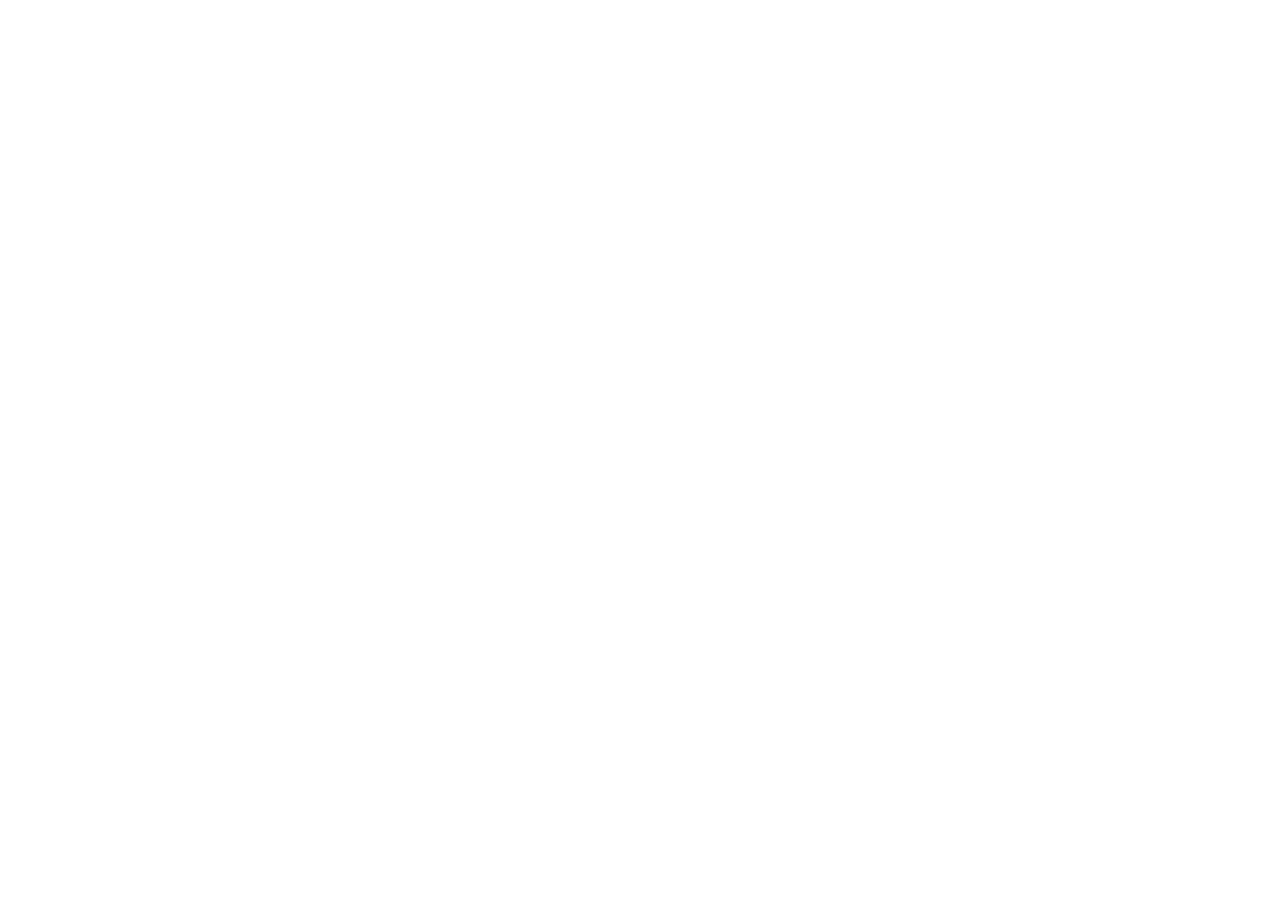
==== pages/blog.html @ 42441c5e "Estructura inicial de proyecto" ====
<!DOCTYPE html>
<html lang="es">
<head>
    <meta charset="UTF-8">
    <meta name="viewport" content="width=device-width, initial-scale=1.0">
    <title>Blog | Jerónimo Freijeiro</title>
    <link href="css/bootstrap.min.css" rel="stylesheet">
    <!-- Mi CSS -->
    <link rel="stylesheet" href="../style/style.css">
</head>

<body>
    <header>

    </header>
    <main>

    </main>
    <footer>

    </footer>

    <!-- Scripts -->
    <script src="js/bootstrap.bundle.min.js"></script>
</body>
</html>
---- style/style.css ----
@import url('https://fonts.googleapis.com/css2?family=Montserrat:ital,wght@1,300&display=swap');

*{
    margin: 0;
    padding: 0;
    box-sizing: border-box;
}

body{
    font-family: 'montserrat', sans-serif;
    overflow-x: hidden;
}
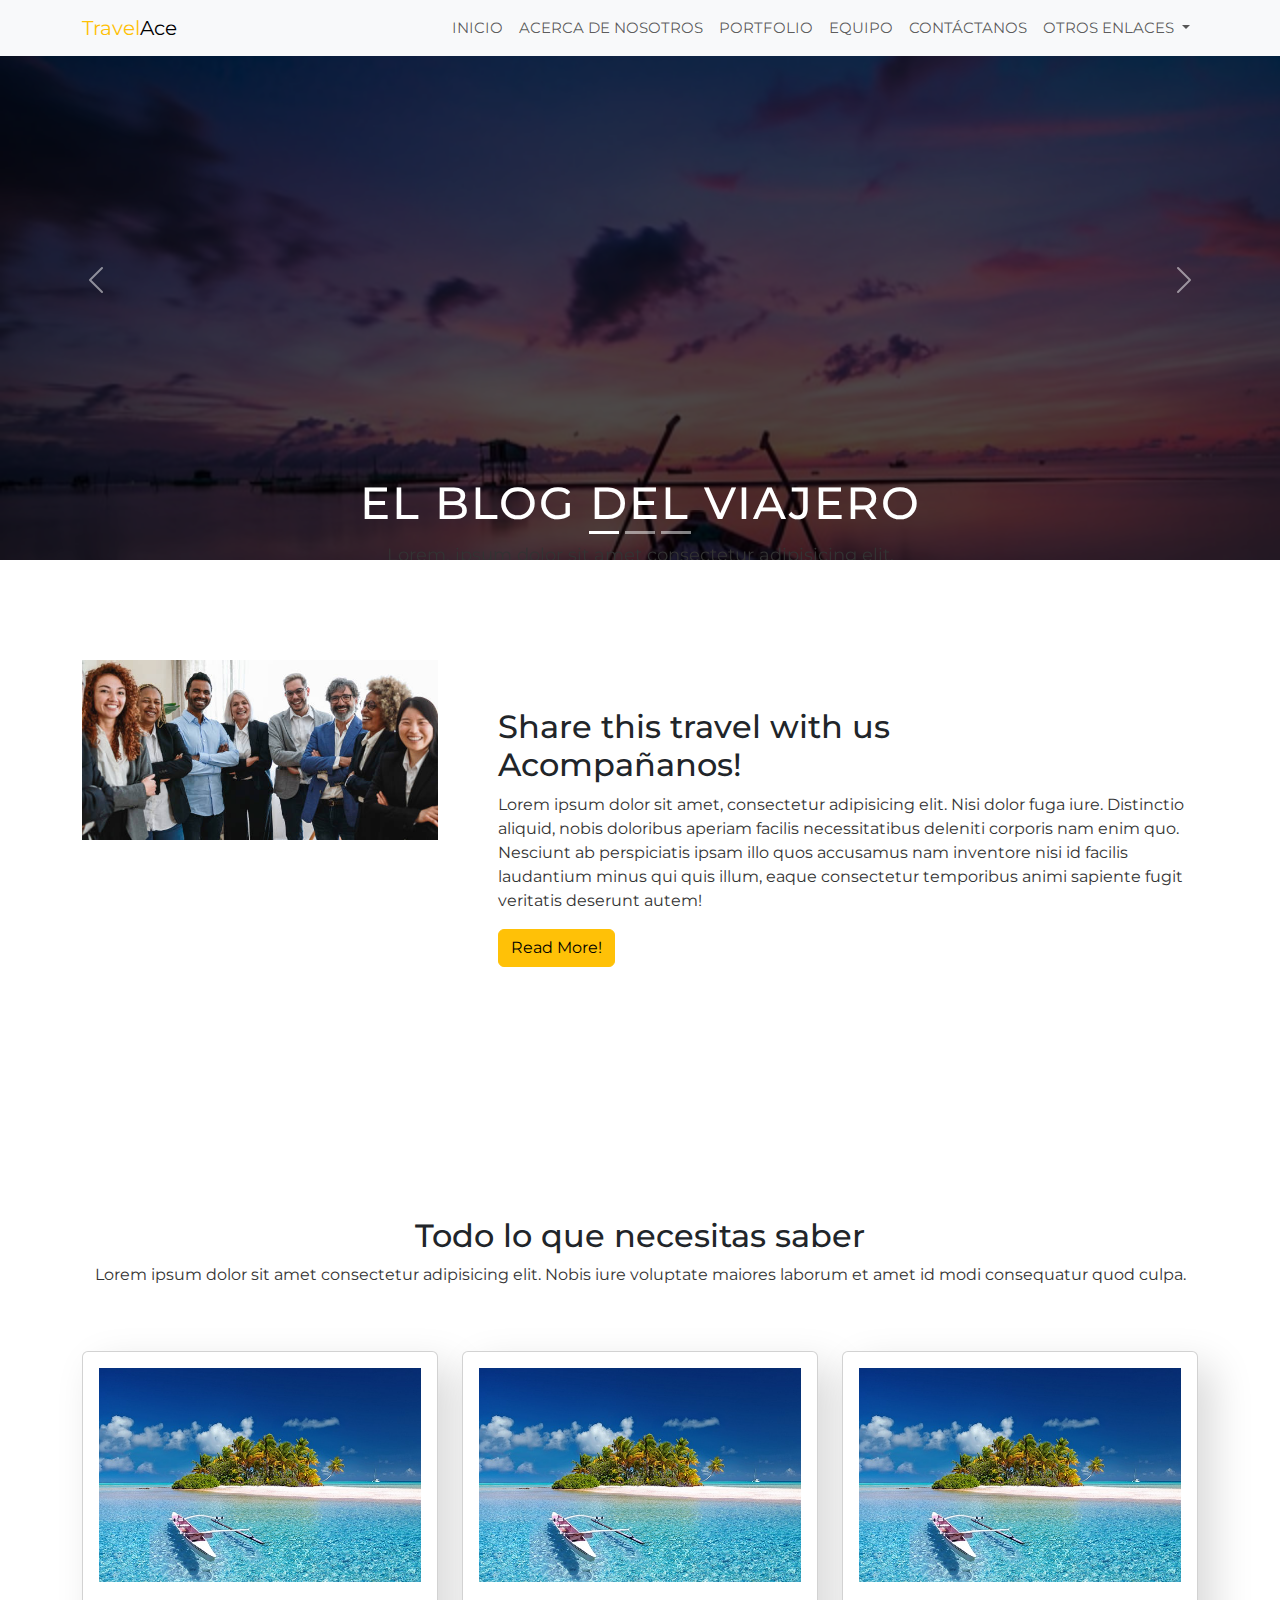
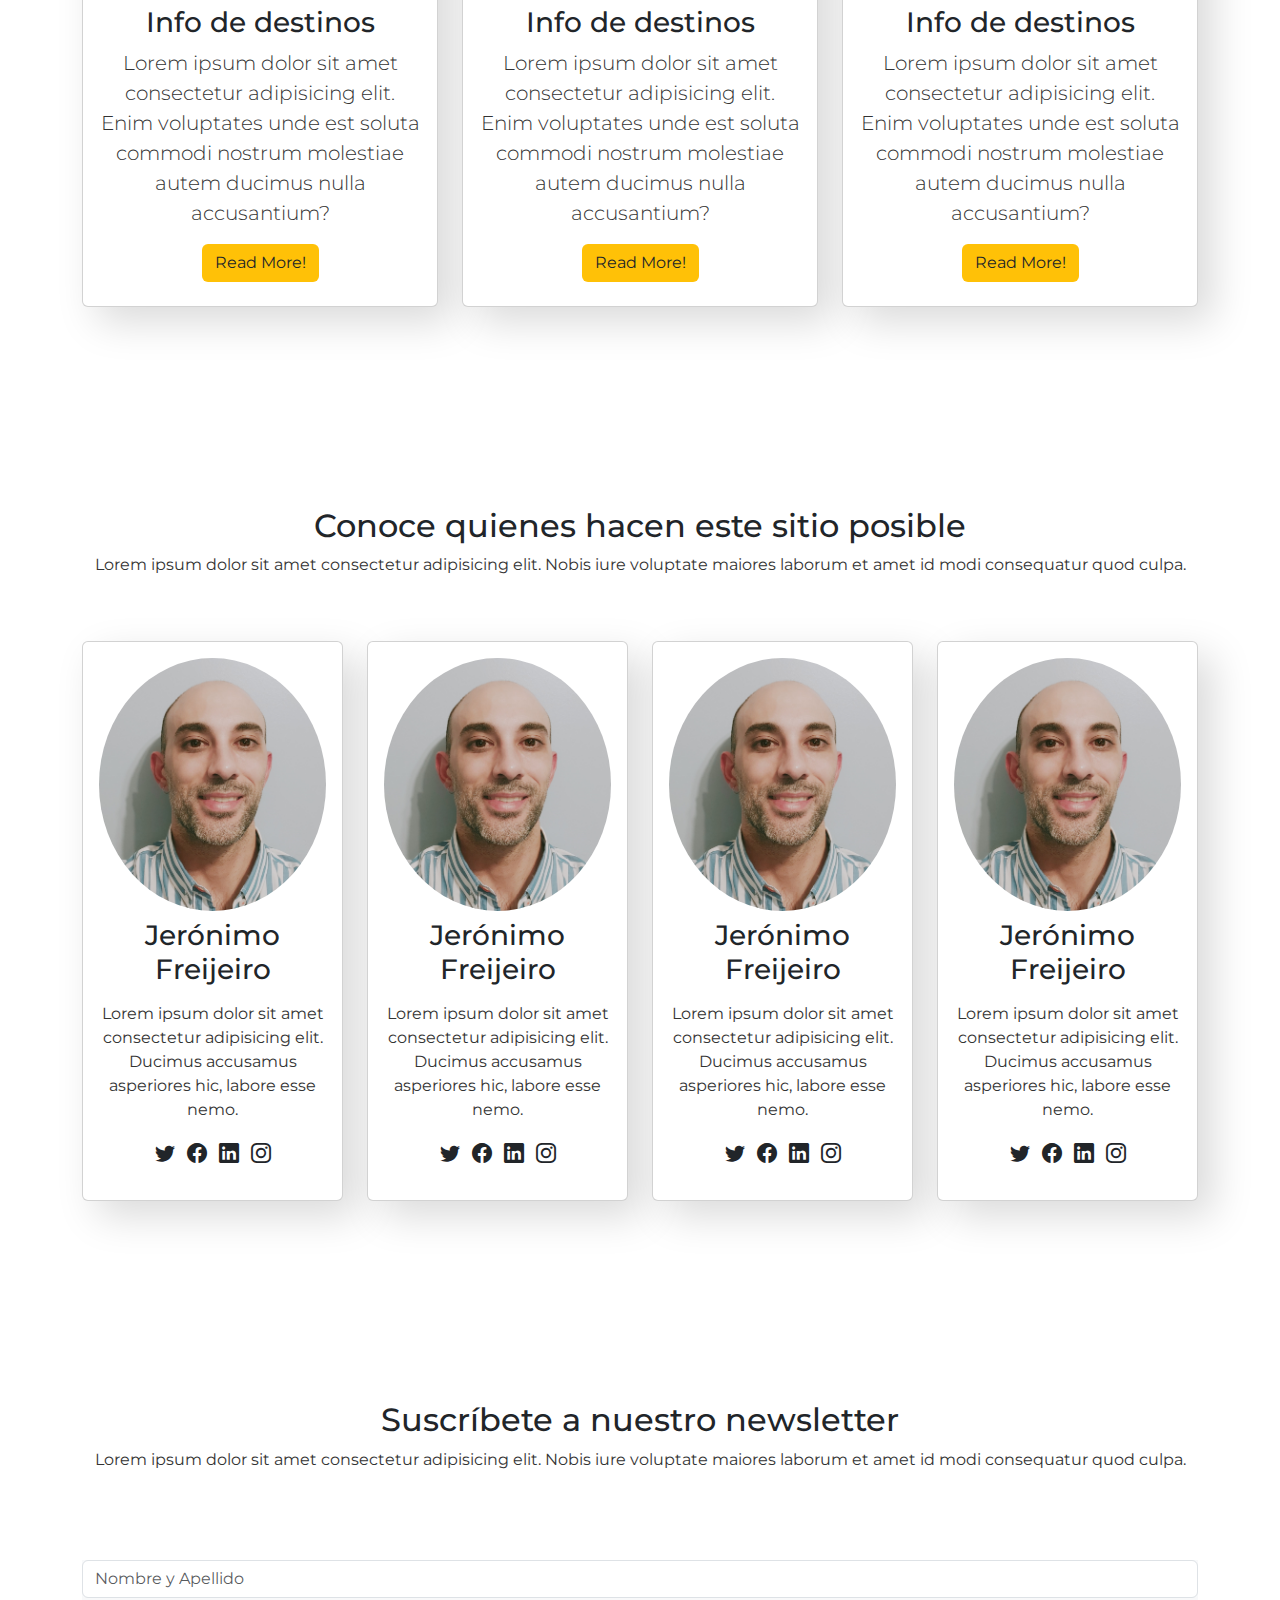
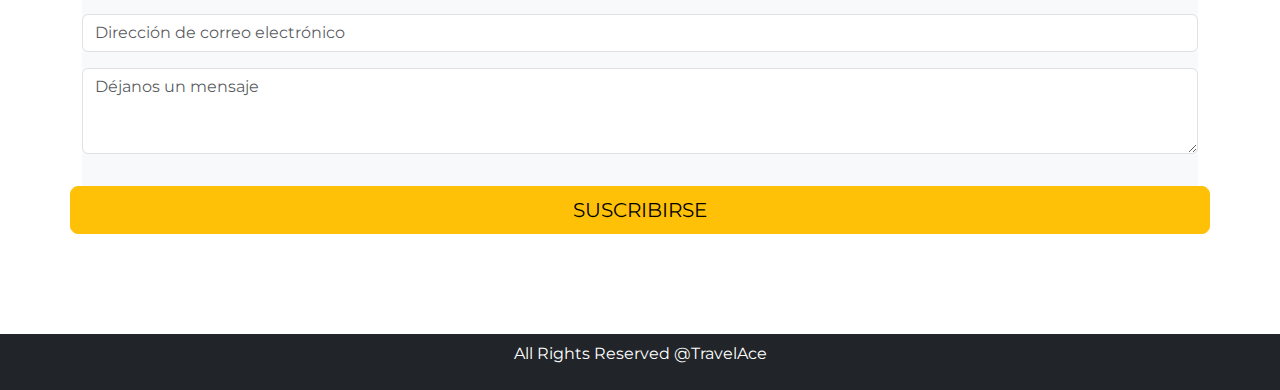
==== commit 6eab6f52: "Configuración inicial blog.html" ====
--- a/pages/blog.html
+++ b/pages/blog.html
@@ -1,26 +1,324 @@
 <!DOCTYPE html>
 <html lang="es">
+
 <head>
     <meta charset="UTF-8">
     <meta name="viewport" content="width=device-width, initial-scale=1.0">
     <title>Blog | Jerónimo Freijeiro</title>
-    <link href="css/bootstrap.min.css" rel="stylesheet">
+    <!-- CSS Bootstrap -->
+    <link href="/css/bootstrap.min.css" rel="stylesheet">
+    <link rel="stylesheet" href="https://cdn.jsdelivr.net/npm/bootstrap-icons@1.10.5/font/bootstrap-icons.css">
+    <!-- Google Fonts -->
+    <!-- <link rel="preconnect" href="https://fonts.googleapis.com">
+    <link rel="preconnect" href="https://fonts.gstatic.com" crossorigin>
+    <link href="https://fonts.googleapis.com/css2?family=Montserrat:ital,wght@1,300&display=swap" rel="stylesheet"> -->
     <!-- Mi CSS -->
     <link rel="stylesheet" href="../style/style.css">
 </head>
 
-<body>
+<body class="blog">
     <header>
-
+        <!-- ================================ -->
+        <!-- ====== Menú de navegación ====== -->
+        <!-- ================================ -->
+        <nav class="navbar navbar-expand-lg bg-body-tertiary fixed-top">
+            <div class="container">
+                <a class="navbar-brand" href="./blog.html"><span class="text-warning">Travel</span>Ace</a>
+                <button class="navbar-toggler" type="button" data-bs-toggle="collapse"
+                    data-bs-target="#navbarSupportedContent" aria-controls="navbarSupportedContent"
+                    aria-expanded="false" aria-label="Toggle navigation">
+                    <span class="navbar-toggler-icon"></span>
+                </button>
+                <div class="collapse navbar-collapse" id="navbarSupportedContent">
+                    <ul class="navbar-nav ms-auto mb-2 mb-lg-0">
+                        <li class="nav-item">
+                            <a class="nav-link" href="home">Inicio</a>
+                        </li>
+                        <li class="nav-item">
+                            <a class="nav-link" href="about">Acerca de nosotros</a>
+                        </li>
+                        <li class="nav-item">
+                            <a class="nav-link" href="portfolio">Portfolio</a>
+                        </li>
+                        <li class="nav-item">
+                            <a class="nav-link" href="team">Equipo</a>
+                        </li>
+                        <li class="nav-item">
+                            <a class="nav-link" href="contact">Contáctanos</a>
+                        </li>
+                        <li class="nav-item dropdown">
+                            <a class="nav-link dropdown-toggle" href="#" role="button" data-bs-toggle="dropdown"
+                                aria-expanded="false">
+                                Otros enlaces
+                            </a>
+                            <ul class="dropdown-menu">
+                                <li><a class="dropdown-item" href="../index.html">WEB</a></li>
+                                <li>
+                                    <hr class="dropdown-divider">
+                                </li>
+                                <li><a class="dropdown-item" href="./cv.html">CV</a></li>
+                            </ul>
+                        </li>
+                    </ul>
+                </div>
+            </div>
+        </nav>
     </header>
     <main>
-
+        <!-- ================================ -->
+        <!-- ====== Slider de imágenes ====== -->
+        <!-- ================================ -->
+        <div id="carouselExampleCaptions" class="carousel slide">
+            <div class="carousel-indicators">
+                <button type="button" data-bs-target="#carouselExampleCaptions" data-bs-slide-to="0" class="active"
+                    aria-current="true" aria-label="Slide 1"></button>
+                <button type="button" data-bs-target="#carouselExampleCaptions" data-bs-slide-to="1"
+                    aria-label="Slide 2"></button>
+                <button type="button" data-bs-target="#carouselExampleCaptions" data-bs-slide-to="2"
+                    aria-label="Slide 3"></button>
+            </div>
+            <div class="carousel-inner">
+                <div class="carousel-item active">
+                    <img src="../assets/img/viaje1.jpg" class="d-block w-100" alt="imagen de paisaje">
+                    <div class="carousel-caption">
+                        <h5>El blog del viajero</h5>
+                        <p>Lorem, ipsum dolor sit amet consectetur adipisicing elit. Reprehenderit totam nam quae beatae quam labore.</p>
+                        <p><a href="#" class="btn btn-warning mt-3">Read more!</a></p>
+                    </div>
+                </div>
+                <div class="carousel-item">
+                    <img src="../assets/img/viaje2.jpg" class="d-block w-100" alt="imagen de paisaje">
+                    <div class="carousel-caption">
+                        <h5>El blog del viajero</h5>
+                        <p>Lorem, ipsum dolor sit amet consectetur adipisicing elit. Reprehenderit totam nam quae beatae quam labore.</p>
+                        <p><a href="#" class="btn btn-warning mt-3">Read more!</a></p>
+                    </div>
+                </div>
+                <div class="carousel-item">
+                    <img src="../assets/img/viaje3.jpg" class="d-block w-100" alt="imagen de paisaje">
+                    <div class="carousel-caption">
+                        <h5>El blog del viajero</h5>
+                        <p>Lorem, ipsum dolor sit amet consectetur adipisicing elit. Reprehenderit totam nam quae beatae quam labore.</p>
+                        <p><a href="#" class="btn btn-warning mt-3">Read more!</a></p>
+                    </div>
+                </div>
+            </div>
+            <button class="carousel-control-prev" type="button" data-bs-target="#carouselExampleCaptions"
+                data-bs-slide="prev">
+                <span class="carousel-control-prev-icon" aria-hidden="true"></span>
+                <span class="visually-hidden">Previous</span>
+            </button>
+            <button class="carousel-control-next" type="button" data-bs-target="#carouselExampleCaptions"
+                data-bs-slide="next">
+                <span class="carousel-control-next-icon" aria-hidden="true"></span>
+                <span class="visually-hidden">Next</span>
+            </button>
+        </div>
+        <!-- ================================ -->
+        <!-- ====== Acerca de nosotros ====== -->
+        <!-- ================================ -->
+        <section id="about" class="about section-padding">
+            <div class="container">
+                <div class="row">
+                    <div class="col-lg-4 col-md-12 col-12">
+                        <div class="about-img">
+                            <img src="../assets/img/equipo.jpg" alt="" class="img-fluid">
+                        </div>
+                    </div>
+                    <div class="col-lg-8 col-md-12 col-12 ps-lg-5 mt-md-5">
+                        <div class="about-text">
+                            <h2>Share this travel with us <br> Acompañanos!</h2>
+                            <p>Lorem ipsum dolor sit amet, consectetur adipisicing elit. Nisi dolor fuga iure. Distinctio aliquid, nobis doloribus aperiam facilis necessitatibus deleniti corporis nam enim quo. Nesciunt ab perspiciatis ipsam illo quos accusamus nam inventore nisi id facilis laudantium minus qui quis illum, eaque consectetur temporibus animi sapiente fugit veritatis deserunt autem!</p>
+                            <a href="#" class="btn btn-warning">Read More!</a>
+                        </div>
+                    </div>
+                </div>
+            </div>
+        </section>
+        <!-- ================================ -->
+        <!-- =========== Portfolio ========== -->
+        <!-- ================================ -->
+        <section id="portfolio" class="portfolio section-padding">
+            <div class="container">
+                <div class="row">
+                    <div class="col-md-12">
+                        <div class="section header text-center pb-5">
+                            <h2>Todo lo que necesitas saber</h2>
+                            <p>Lorem ipsum dolor sit amet consectetur adipisicing elit. Nobis iure voluptate maiores laborum et amet id modi consequatur quod culpa.</p>
+                        </div>
+                    </div>
+                </div>
+                <div class="row">
+                    <div class="col-12 col-md-12 col-lg-4">
+                        <div class="card text-center bg-white pb-2">
+                            <div class="card-body text-dark">
+                                <div class="img-area mb-4">
+                                    <img src="../assets/img/viaje3.jpg" alt="" class="img-fluid">
+                                </div>
+                                <h3 class="card-title">Info de destinos</h3>
+                                <p class="lead">Lorem ipsum dolor sit amet consectetur adipisicing elit. Enim voluptates unde est soluta commodi nostrum molestiae autem ducimus nulla accusantium?</p>
+                                <button class="btn bg-warning text-dark">Read More!</button>
+                            </div>
+                        </div>
+                    </div>
+                    <div class="col-12 col-md-12 col-lg-4">
+                        <div class="card text-center bg-white pb-2">
+                            <div class="card-body text-dark">
+                                <div class="img-area mb-4">
+                                    <img src="../assets/img/viaje3.jpg" alt="" class="img-fluid">
+                                </div>
+                                <h3 class="card-title">Info de destinos</h3>
+                                <p class="lead">Lorem ipsum dolor sit amet consectetur adipisicing elit. Enim voluptates unde est soluta commodi nostrum molestiae autem ducimus nulla accusantium?</p>
+                                <button class="btn bg-warning text-dark">Read More!</button>
+                            </div>
+                        </div>
+                    </div>
+                    <div class="col-12 col-md-12 col-lg-4">
+                        <div class="card text-center bg-white pb-2">
+                            <div class="card-body text-dark">
+                                <div class="img-area mb-4">
+                                    <img src="../assets/img/viaje3.jpg" alt="" class="img-fluid">
+                                </div>
+                                <h3 class="card-title">Info de destinos</h3>
+                                <p class="lead">Lorem ipsum dolor sit amet consectetur adipisicing elit. Enim voluptates unde est soluta commodi nostrum molestiae autem ducimus nulla accusantium?</p>
+                                <button class="btn bg-warning text-dark">Read More!</button>
+                            </div>
+                        </div>
+                    </div>
+                </div>
+            </div>
+        </section>
+        <!-- ================================ -->
+        <!-- ============= Team ============= -->
+        <!-- ================================ -->
+        <section id="team" class="team section-padding">
+            <div class="container">
+                <div class="row">
+                    <div class="col-md-12">
+                        <div class="section header text-center pb-5">
+                            <h2>Conoce quienes hacen este sitio posible</h2>
+                            <p>Lorem ipsum dolor sit amet consectetur adipisicing elit. Nobis iure voluptate maiores laborum et amet id modi consequatur quod culpa.</p>
+                        </div>
+                    </div>
+                </div>
+                <div class="row">
+                    <div class="col-12 col-md-6 col-lg-3">
+                        <div class="card text-center">
+                            <div class="card-body">
+                                <img src="../assets/img/freijeiro.jpg" alt="" class="img-fluid rounded-circle">
+                                <h3 class="card-title py-2">Jerónimo Freijeiro</h3>
+                                <p class="card-text">Lorem ipsum dolor sit amet consectetur adipisicing elit. Ducimus accusamus asperiores hic, labore esse nemo.</p>
+
+                                <p class="socials">
+                                    <i class="bi bi-twitter text-dark mx-1"></i>
+                                    <i class="bi bi-facebook text-dark mx-1"></i>
+                                    <i class="bi bi-linkedin text-dark mx-1"></i>
+                                    <i class="bi bi-instagram text-dark mx-1"></i>
+                                </p>
+                            </div>
+                        </div>
+                    </div>
+                    <div class="col-12 col-md-6 col-lg-3">
+                        <div class="card text-center">
+                            <div class="card-body">
+                                <img src="../assets/img/freijeiro.jpg" alt="" class="img-fluid rounded-circle">
+                                <h3 class="card-title py-2">Jerónimo Freijeiro</h3>
+                                <p class="card-text">Lorem ipsum dolor sit amet consectetur adipisicing elit. Ducimus accusamus asperiores hic, labore esse nemo.</p>
+
+                                <p class="socials">
+                                    <i class="bi bi-twitter text-dark mx-1"></i>
+                                    <i class="bi bi-facebook text-dark mx-1"></i>
+                                    <i class="bi bi-linkedin text-dark mx-1"></i>
+                                    <i class="bi bi-instagram text-dark mx-1"></i>
+                                </p>
+                            </div>
+                        </div>
+                    </div>
+                    <div class="col-12 col-md-6 col-lg-3">
+                        <div class="card text-center">
+                            <div class="card-body">
+                                <img src="../assets/img/freijeiro.jpg" alt="" class="img-fluid rounded-circle">
+                                <h3 class="card-title py-2">Jerónimo Freijeiro</h3>
+                                <p class="card-text">Lorem ipsum dolor sit amet consectetur adipisicing elit. Ducimus accusamus asperiores hic, labore esse nemo.</p>
+
+                                <p class="socials">
+                                    <i class="bi bi-twitter text-dark mx-1"></i>
+                                    <i class="bi bi-facebook text-dark mx-1"></i>
+                                    <i class="bi bi-linkedin text-dark mx-1"></i>
+                                    <i class="bi bi-instagram text-dark mx-1"></i>
+                                </p>
+                            </div>
+                        </div>
+                    </div>
+                    <div class="col-12 col-md-6 col-lg-3">
+                        <div class="card text-center">
+                            <div class="card-body">
+                                <img src="../assets/img/freijeiro.jpg" alt="" class="img-fluid rounded-circle">
+                                <h3 class="card-title py-2">Jerónimo Freijeiro</h3>
+                                <p class="card-text">Lorem ipsum dolor sit amet consectetur adipisicing elit. Ducimus accusamus asperiores hic, labore esse nemo.</p>
+
+                                <p class="socials">
+                                    <i class="bi bi-twitter text-dark mx-1"></i>
+                                    <i class="bi bi-facebook text-dark mx-1"></i>
+                                    <i class="bi bi-linkedin text-dark mx-1"></i>
+                                    <i class="bi bi-instagram text-dark mx-1"></i>
+                                </p>
+                            </div>
+                        </div>
+                    </div>
+                </div>
+            </div>
+        </section>
+        <!-- ================================ -->
+        <!-- ============ Contact =========== -->
+        <!-- ================================ -->
+        <section id="contact" class="contact section-padding">
+            <div class="container">
+                <div class="row">
+                    <div class="col-md-12">
+                        <div class="section header text-center pb-5">
+                            <h2>Suscríbete a nuestro newsletter</h2>
+                            <p>Lorem ipsum dolor sit amet consectetur adipisicing elit. Nobis iure voluptate maiores laborum et amet id modi consequatur quod culpa.</p>
+                        </div>
+                    </div>
+                </div>
+
+                <div class="row m-0">
+                    <div class="col-md-12 p-0 pt-4 pb-auto">
+                        <form action="#" class="bg-light p-4.m-auto">
+                            <div class="row">
+                                <div class="col-md-12">
+                                    <div class="mb-3">
+                                        <input type="text" class="form-control" required placeholder="Nombre y Apellido">
+                                    </div>
+                                </div>
+                                <div class="col-md-12">
+                                    <div class="mb-3">
+                                        <input type="email" class="form-control" required placeholder="Dirección de correo electrónico">
+                                    </div>
+                                </div>
+                                <div class="col-md-12">
+                                    <div class="mb-3">
+                                        <textarea rows="3" required class="form-control" placeholder="Déjanos un mensaje"></textarea>
+                                    </div>
+                                </div>
+    
+                                <button class="btn btn-warning btn-lg btn-block mt-3">SUSCRIBIRSE</button>
+                            </div>
+                        </form>
+                    </div>
+                </div>
+            </div>
+        </section>
     </main>
-    <footer>
-
+    <footer class="bg-dark p-2 text-center">
+        <div class="conta">
+            <p class="text-white">All Rights Reserved @TravelAce</p>
+        </div>
     </footer>
 
     <!-- Scripts -->
-    <script src="js/bootstrap.bundle.min.js"></script>
+    <script src="/js/bootstrap.bundle.min.js"></script>
 </body>
+
 </html>--- a/style/style.css
+++ b/style/style.css
@@ -11,3 +11,534 @@
     overflow-x: hidden;
 }
 
+
+
+/*  ==================================== 
+    ============ CSS INDEX==============
+    ====================================  */
+
+/* =============== MENU =============== */
+#menu li > a {
+    font-size: 18px;
+    font-weight: bold;
+    color: #3f3f3f;
+}
+
+#menu form > button {
+    font-size: 18px;
+    font-weight: bold;
+}
+
+/* ============= SLIDER DE IMÁGENES ============= */
+.carousel-inner {
+    max-height: 35rem;
+}
+
+/* ======== SECCIÓN NUESTRO EQUIPO - MAPA ========= */
+.mapa {
+    background: url(../assets/img/mapa.jpg);
+    background-repeat: no-repeat;
+    width: 100%;
+    height: 500px;
+    margin: 30px 0 0 15px;
+}
+
+#local {
+    background: #f3f3f3;
+    padding-bottom: 100px;
+    display: flex;
+    justify-content: center;
+}
+
+.wrapper {
+    width: 50%;
+    margin-left: 100px;
+    padding-top: 30px;
+}
+
+/* ======== SECCIÓN NUESTRO EQUIPO - BSAS ========= */
+#numeros-local div {
+    padding: 0 20px 0 0;
+    height: 48px;
+}
+
+#numeros-local div:not(:last-child) {
+    border-right: 2px solid #3f3f3f;
+}
+
+#numeros-local div:not(:first-child) {
+    padding-left: 20px;
+}
+
+#numeros-local p {
+    margin: 0;
+}
+
+/* ========== SECCIÓN FORMULARIO =========== */
+#bg-contacto {
+    position: relative;
+    top: -130px;
+}
+
+#seccion-contacto {
+    background-color: #1b2a4e;
+    min-height: 400px;
+    position: relative;
+}
+
+#contenedor-formulario {
+    position: absolute;
+    top: 30%;
+    left: 50%;
+    transform: translate(-50%, -50%);
+    background: #fbfafa;
+    border-radius: 5px;
+    max-width: 500px;
+}
+
+#titulo-formulario {
+    color: #3f3f3f;
+}
+
+/* ================ FOOTER ================ */
+.footer-experto {
+    background: #1b2a4e;
+    min-height: 150px;
+}
+
+footer p {
+    color: #f3f3f3;
+    text-align: center;
+}
+
+#iconos i {
+    font-size: 26px;
+    padding: 0 8px;
+    color: #f3f3f3;
+}
+
+/* =============== MEDIA QUERIES =============== */
+@media (max-width: 1200px) {
+    #local {
+        flex-wrap: wrap;
+        padding-top: 30px;
+    }
+    .wrapper {
+        width: 90%;
+        margin: auto;
+        padding-top: 50px;
+    }
+}
+
+@media (max-width: 768px) {
+    #intro, #equipo {
+        width: 90% !important;
+    }
+    #equipo p {
+        display: none;
+    }
+    .servicio-fila {
+        width: 100% !important;
+        text-align: center;
+    }
+    #bg-contacto {
+        top: -110px;
+    }
+}
+
+@media (max-width: 576px) {
+    .icono-wrap{
+        flex-wrap: wrap;
+        justify-content: center !important;
+    }
+}
+
+
+
+/*  ==================================== 
+    ============= CSS CV ===============
+    ====================================  */
+
+.body_CV {
+    background: lightblue;
+    display: flex;
+    justify-content: center;
+    align-items: center;
+    min-height: 100vh;
+}
+
+.container_CV {
+    position: relative;
+    width: 100%;
+    max-width: 1000px;
+    min-height: 1000px;
+    background: #fff;
+    margin: 50px;
+    display: grid;
+    grid-template-columns: 1fr 2fr;
+    box-shadow: 0 35px 55px rgba(0,0,0,0.1);
+}
+
+.container_CV .left_Side {
+    position: relative;
+    background: #003147;
+    padding: 40px;
+}
+
+.profileText {
+    position: relative;
+    display: flex;
+    flex-direction: column;
+    align-items: center;
+    padding-bottom: 20px;
+    border-bottom: 1px solid rgba(255,255,255,0.2);
+}
+
+.profileText .imgBox {
+    position: relative;
+    width: 200px;
+    height: 200px;
+    border-radius: 50%;
+    overflow: hidden;
+}
+
+.profileText .imgBox img {
+    position: absolute;
+    top: 0;
+    left: 0;
+    width: 100%;
+    height: 100%;
+    object-fit: cover;
+}
+
+.profileText h1 {
+    color: #fff;
+    font-size: 1.5em;
+    margin-top: 20px;
+    text-transform: uppercase;
+    text-align: center;
+    font-weight: 600;
+    line-height: 1.4em;
+}
+
+.profileText h1 span {
+    font-size: 0.8em;
+    font-weight: 300;
+}
+
+.contactInfo {
+    padding-top: 40px;
+}
+
+.title {
+    color: #fff;
+    text-transform: uppercase;
+    font-weight: 600;
+    letter-spacing: 1px;
+    margin-bottom: 20px;
+}
+
+.contactInfo ul {
+    position: relative;
+}
+
+.contactInfo ul li {
+    position: relative;
+    list-style: none;
+    margin: 10px 0;
+    cursor: pointer;
+}
+
+.contactInfo ul li .icon {
+    display: inline-block;
+    width: 30px;
+    font-size: 18px;
+    color: #03a9f4;
+}
+
+.contactInfo ul li span {
+    color: #fff;
+    font-weight: 300;
+}
+
+.contactInfo.education li {
+    margin-bottom: 15px;
+}
+
+.contactInfo.education h5 {
+    color: #03a9f4;
+    font-weight: 800;
+}
+
+.contactInfo.education h4:nth-child(2) {
+    color: #aaa;
+    font-weight: 500;
+}
+
+.contactInfo.education h4 {
+    color: #fff;
+    font-weight: 300;
+}
+
+.contactInfo.language .percent {
+    position: relative;
+    width: 100%;
+    height: 6px;
+    background: #081921;
+    display: block;
+    margin-top: 5px;
+}
+
+.contactInfo.language .percent div {
+    position: absolute;
+    top: 0;
+    left: 0;
+    height: 100%;
+    background: #03a9f4;
+}
+
+.contactInfo.pages li a {
+    text-decoration: none;
+    color: #aaa;
+    font-size: 18px;
+    font-weight: bold;
+}
+
+.container_CV .right_Side {
+    position: relative;
+    background: #fff;
+    padding: 40px;
+}
+
+.about {
+    margin-bottom: 50px;
+}
+
+.about :last-child {
+    margin-bottom: 0;
+}
+
+.title2 {
+    color: #003147;
+    text-transform: uppercase;
+    letter-spacing: 1px;
+    margin-bottom: 10px;
+}
+
+p {
+    color: #333;
+}
+
+.about .box {
+    display: flex;
+    flex-direction: row;
+    margin: 20px 0;
+}
+
+.about .box .year_company {
+    min-width: 150px;
+}
+
+.about .box .year_company h5 {
+    text-transform: uppercase;
+    color: #848c90;
+    font-weight: 600;
+}
+
+.about .box .text h4 {
+    text-transform: uppercase;
+    color: #2a7da2;
+    font-size: 16px;
+}
+
+.skills .box {
+    position: relative;
+    width: 100%;
+    display: grid;
+    grid-template-columns: 150px 1fr;
+    justify-content: center;
+    align-items: center;
+}
+
+.skills .box h4 {
+    text-transform: uppercase;
+    color: #848c99;
+    font-weight: 500;
+}
+
+.skills .box .percent {
+    position: relative;
+    width: 100%;
+    height: 10px;
+    background: #f0f0f0;
+}
+
+.skills .box .percent div {
+    position: absolute;
+    top: 0;
+    left: 0;
+    height: 100%;
+    background: #03a9f4;
+}
+
+.interest ul {
+    display: grid;
+    grid-template-columns: repeat(4,1fr);
+}
+
+.interest ul li {
+    list-style-type: none;
+    color: #333;
+    font-weight: 500;
+    margin: 10px 0;
+}
+
+.interest ul li .fa-solid {
+    color: #03a9f4;
+    font-size: 18px;
+    width: 20%;
+}
+
+@media (max-width: 1000px) {
+    .container_CV {
+        margin: 10px;
+        grid-template-columns: repeat(1,1fr);
+    }
+    .interest ul{
+        grid-template-columns: repeat(2,1fr);
+    }
+}
+
+@media (max-width: 600px) {
+    .about .box {
+        flex-direction: column;
+    }
+    .about .box .year-company {
+        min-width: 150px;
+        margin-bottom: 5px;
+    }
+    .interest ul{
+        grid-template-columns: repeat(1,1fr);
+    }
+    .skills .box {
+        grid-template-columns: repeat(1,1fr)
+    }
+}
+
+
+
+/*  ==================================== 
+    ============ CSS BLOG ==============
+    ====================================  */
+
+.blog {
+    background: f1fbff;
+}
+
+.section-padding {
+    padding: 100px 0;
+}
+
+.carousel-item {
+    height: 100vh;
+    min-height: 300px;
+}
+
+.carousel-caption {
+    bottom: 220px;
+    z-index: 2;
+}
+
+.carousel-caption h5 {
+    font-size: 45px;
+    text-transform: uppercase;
+    letter-spacing: 2px;
+    margin-top: 25px;
+}
+
+.carousel-caption p{
+    width: 60%;
+    margin: auto;
+    font-size: 18px;
+    line-height: 1.9;
+}
+
+.carousel-inner::before {
+    content: '';
+    position: absolute;
+    width: 100%;
+    height: 100%;
+    top: 0;
+    left: 0;
+    background: rgba(0,0,0,0.7);
+    z-index: 1;
+}
+
+.navbar-nav a{
+    font-size: 15px;
+    text-transform: uppercase;
+    font-weight: 500px;
+}
+
+.navbar-light .navbar-brand {
+    color: #000;
+    font-size: 25px;
+    text-transform: uppercase;
+    font-weight: 700;
+    letter-spacing: 2px;
+}
+
+.navbar-light .navbar-brand:focus,
+.navbar-light .navbar-brand:hover{
+    color: #000;
+}
+
+.navbar-light .navbar-nav .nabvar-link {
+    color: #000;
+}
+
+.w-100 {
+    height: 100vh;
+}
+
+/* .services .card-body i {
+    font-size: 50px;
+} */ /* Este estilo lo añadiría si copio la sección SERVICES -hasta ahora no creada */
+
+.team .card-body i {
+    font-size: 20px;
+}
+
+.portfolio .card {
+    box-shadow: 15px 15px 40px rgba(0,0,0,0.15);
+}
+
+.team .card {
+    box-shadow: 15px 15px 40px rgba(0,0,0,0.15);
+}
+
+@media (max-width: 767px) {
+    .navbar.nav {
+        text-align: center;
+    }
+    .carousel-caption {
+        bottom: 125px;
+    }
+    .carousel-caption h5 {
+        font-size: 17px;
+    }
+    .carousel-caption a {
+        padding: 10px 15px;
+    }
+    .carousel-caption p {
+        width: 100%;
+        line-height: 1.6;
+        font-size: 12px;
+    }
+    .about-text {
+        padding-top: 50px;
+    }
+    .card {
+        margin-bottom: 30px;
+    }
+}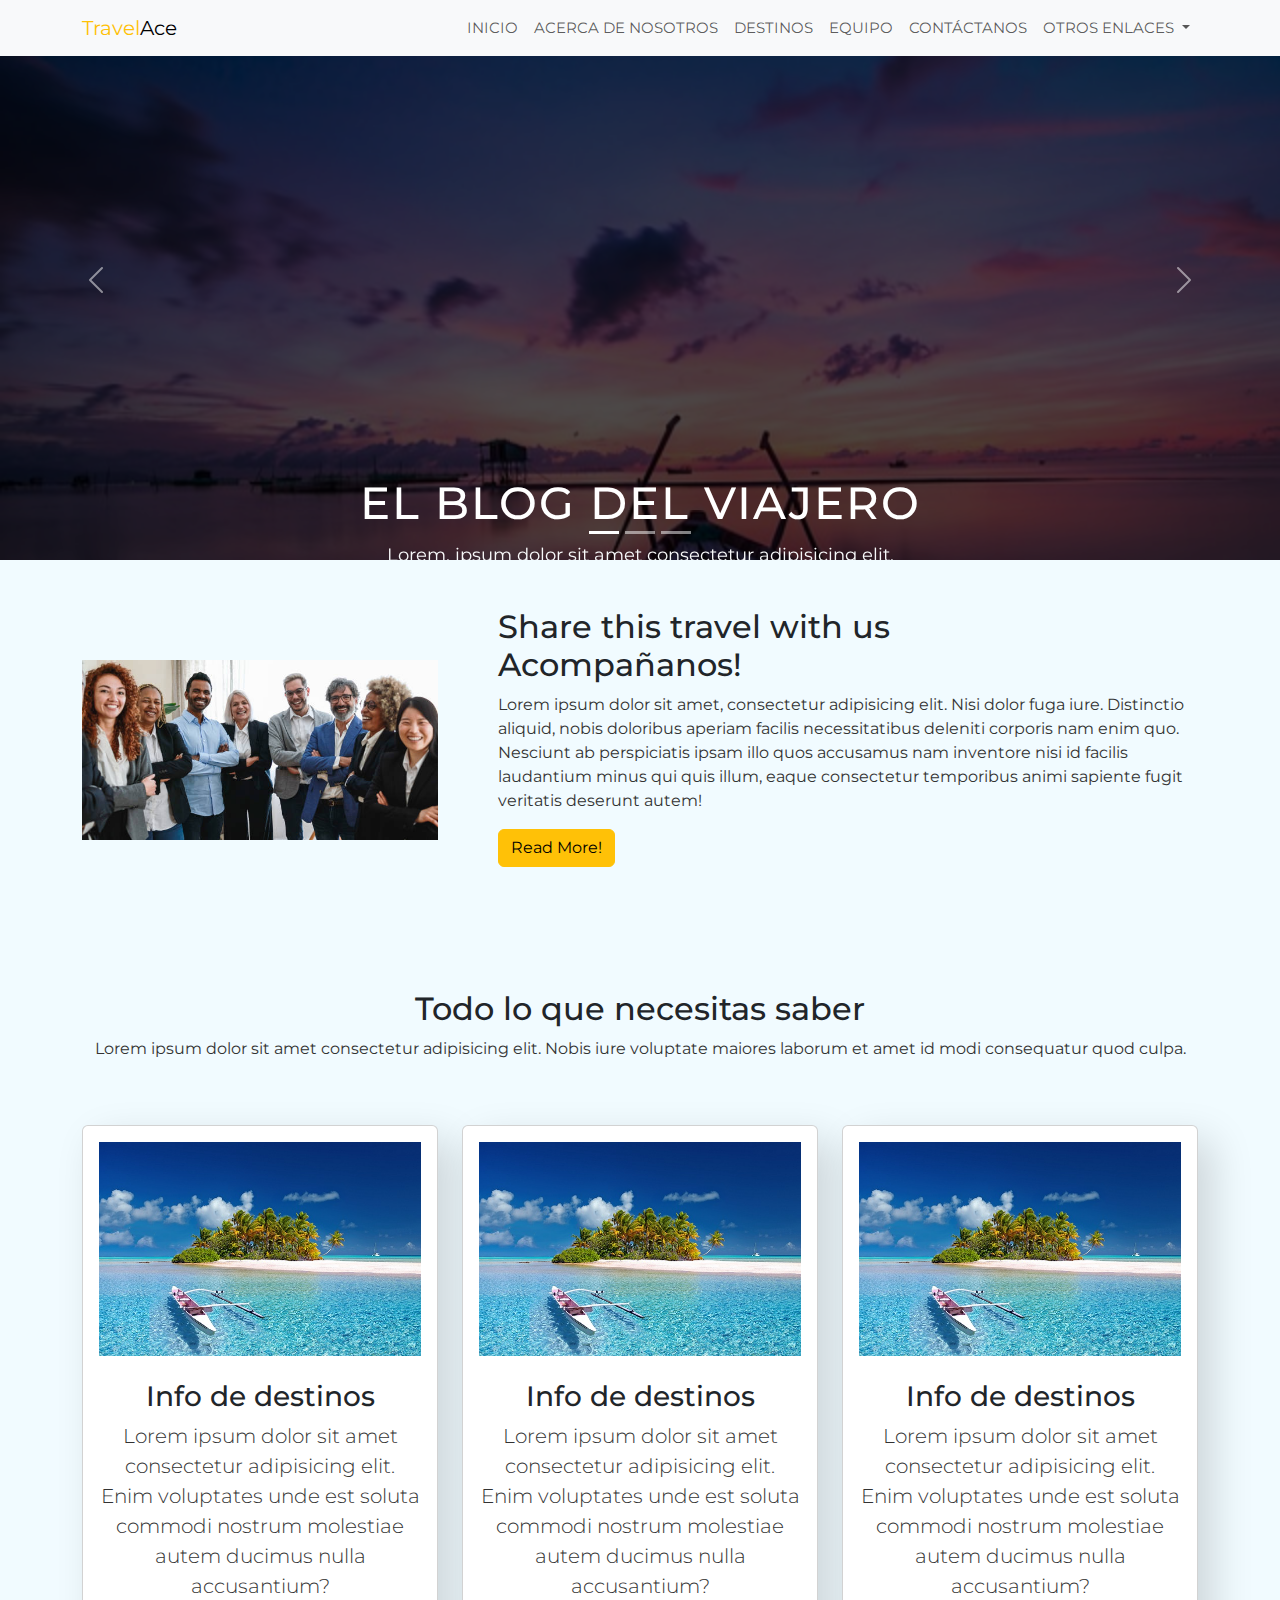
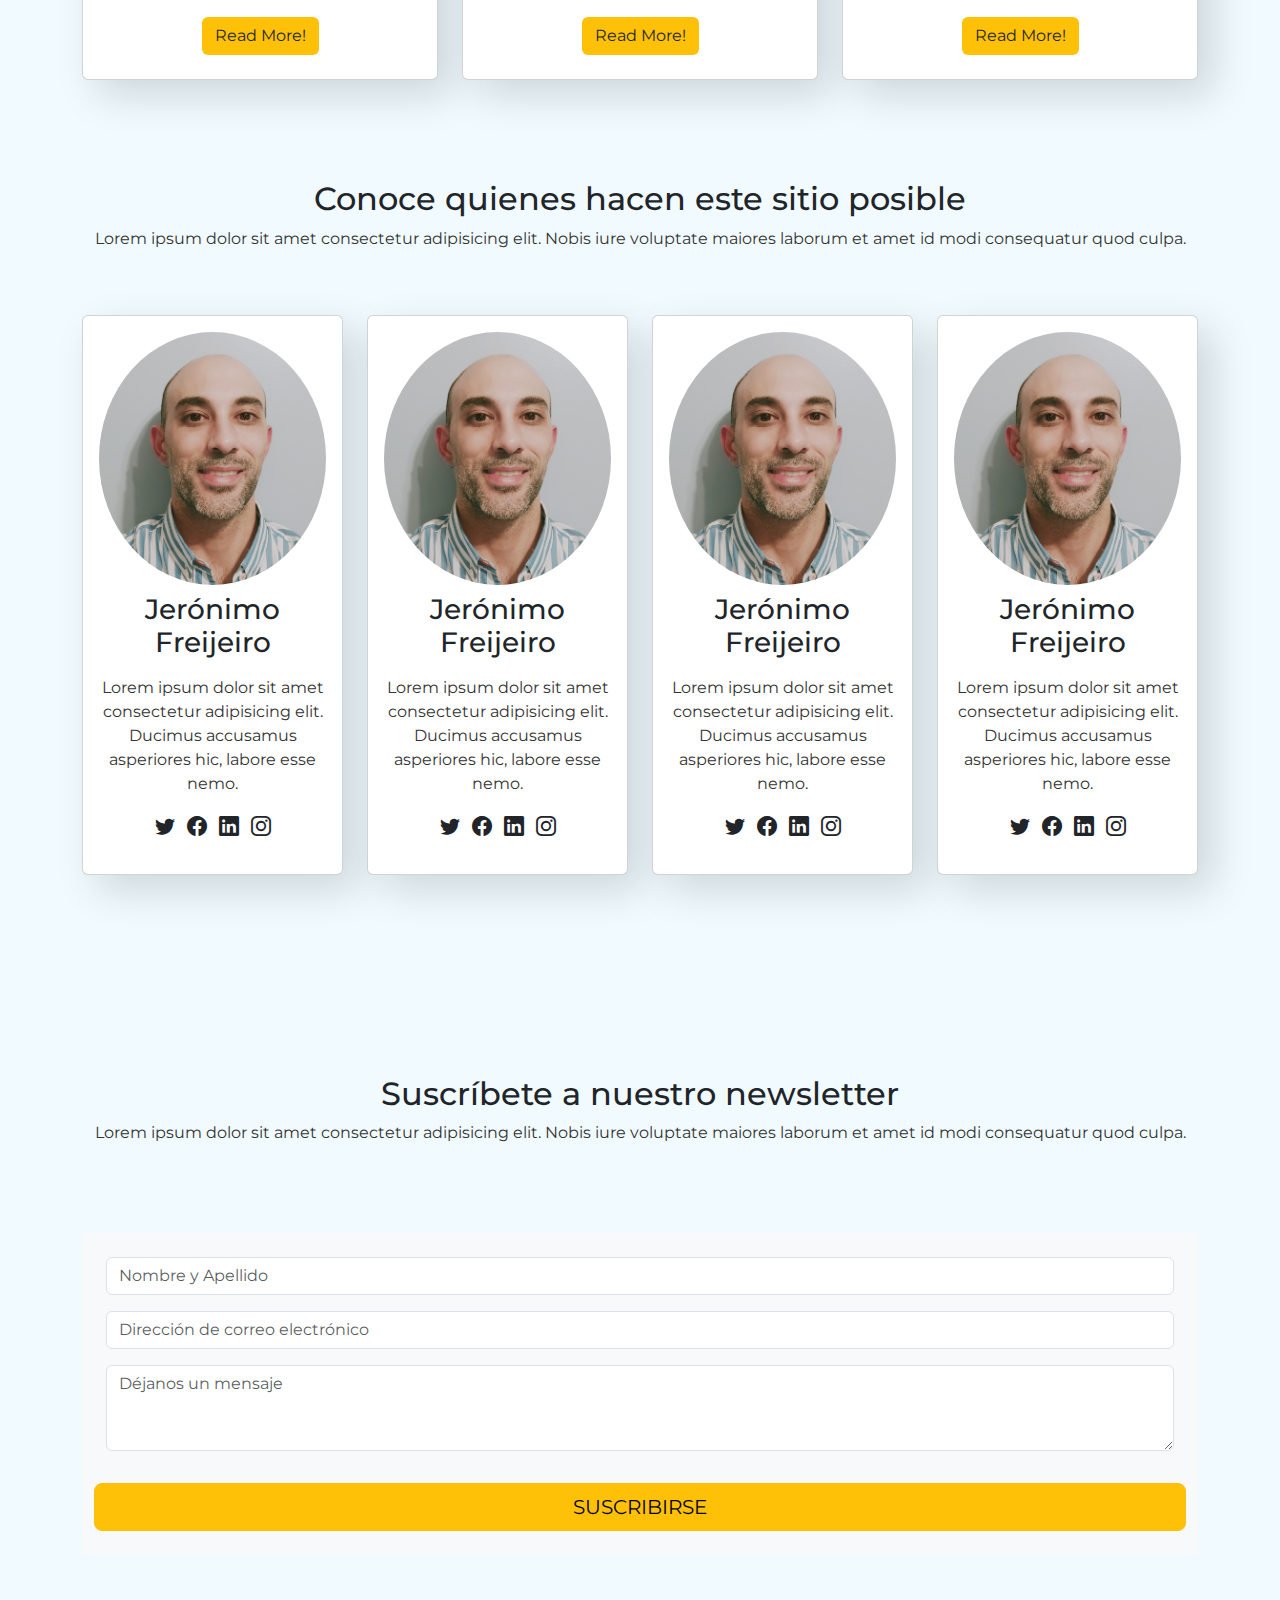
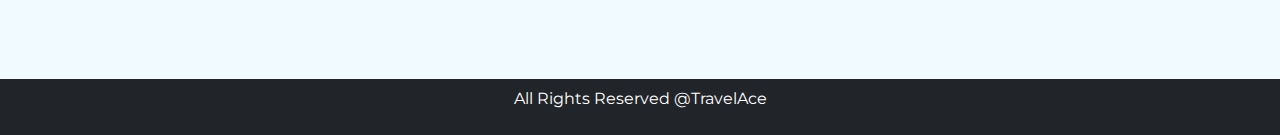
==== commit 08ab33a3: "Trabaje en estilos y contenido de index.html, blog.html y cv.html." ====
--- a/pages/blog.html
+++ b/pages/blog.html
@@ -32,19 +32,19 @@
                 <div class="collapse navbar-collapse" id="navbarSupportedContent">
                     <ul class="navbar-nav ms-auto mb-2 mb-lg-0">
                         <li class="nav-item">
-                            <a class="nav-link" href="home">Inicio</a>
-                        </li>
-                        <li class="nav-item">
-                            <a class="nav-link" href="about">Acerca de nosotros</a>
-                        </li>
-                        <li class="nav-item">
-                            <a class="nav-link" href="portfolio">Portfolio</a>
-                        </li>
-                        <li class="nav-item">
-                            <a class="nav-link" href="team">Equipo</a>
-                        </li>
-                        <li class="nav-item">
-                            <a class="nav-link" href="contact">Contáctanos</a>
+                            <a class="nav-link" href="#home">Inicio</a>
+                        </li>
+                        <li class="nav-item">
+                            <a class="nav-link" href="#about">Acerca de nosotros</a>
+                        </li>
+                        <li class="nav-item">
+                            <a class="nav-link" href="#destiny">Destinos</a>
+                        </li>
+                        <li class="nav-item">
+                            <a class="nav-link" href="#team">Equipo</a>
+                        </li>
+                        <li class="nav-item">
+                            <a class="nav-link" href="#contact">Contáctanos</a>
                         </li>
                         <li class="nav-item dropdown">
                             <a class="nav-link dropdown-toggle" href="#" role="button" data-bs-toggle="dropdown"
@@ -77,12 +77,12 @@
                 <button type="button" data-bs-target="#carouselExampleCaptions" data-bs-slide-to="2"
                     aria-label="Slide 3"></button>
             </div>
-            <div class="carousel-inner">
+            <div class="carousel-inner carousel-blog">
                 <div class="carousel-item active">
                     <img src="../assets/img/viaje1.jpg" class="d-block w-100" alt="imagen de paisaje">
                     <div class="carousel-caption">
                         <h5>El blog del viajero</h5>
-                        <p>Lorem, ipsum dolor sit amet consectetur adipisicing elit. Reprehenderit totam nam quae beatae quam labore.</p>
+                        <p class="text-light">Lorem, ipsum dolor sit amet consectetur adipisicing elit. Reprehenderit totam nam quae beatae quam labore.</p>
                         <p><a href="#" class="btn btn-warning mt-3">Read more!</a></p>
                     </div>
                 </div>
@@ -90,7 +90,7 @@
                     <img src="../assets/img/viaje2.jpg" class="d-block w-100" alt="imagen de paisaje">
                     <div class="carousel-caption">
                         <h5>El blog del viajero</h5>
-                        <p>Lorem, ipsum dolor sit amet consectetur adipisicing elit. Reprehenderit totam nam quae beatae quam labore.</p>
+                        <p class="text-light">Lorem, ipsum dolor sit amet consectetur adipisicing elit. Reprehenderit totam nam quae beatae quam labore.</p>
                         <p><a href="#" class="btn btn-warning mt-3">Read more!</a></p>
                     </div>
                 </div>
@@ -98,7 +98,7 @@
                     <img src="../assets/img/viaje3.jpg" class="d-block w-100" alt="imagen de paisaje">
                     <div class="carousel-caption">
                         <h5>El blog del viajero</h5>
-                        <p>Lorem, ipsum dolor sit amet consectetur adipisicing elit. Reprehenderit totam nam quae beatae quam labore.</p>
+                        <p class="text-light">Lorem, ipsum dolor sit amet consectetur adipisicing elit. Reprehenderit totam nam quae beatae quam labore.</p>
                         <p><a href="#" class="btn btn-warning mt-3">Read more!</a></p>
                     </div>
                 </div>
@@ -117,12 +117,12 @@
         <!-- ================================ -->
         <!-- ====== Acerca de nosotros ====== -->
         <!-- ================================ -->
-        <section id="about" class="about section-padding">
+        <section id="about" class="about">
             <div class="container">
                 <div class="row">
                     <div class="col-lg-4 col-md-12 col-12">
-                        <div class="about-img">
-                            <img src="../assets/img/equipo.jpg" alt="" class="img-fluid">
+                        <div class="about-img section-padding">
+                            <img src="../assets/img/equipo.jpg" alt="imagen de equipo de trabajo" class="img-fluid">
                         </div>
                     </div>
                     <div class="col-lg-8 col-md-12 col-12 ps-lg-5 mt-md-5">
@@ -138,11 +138,11 @@
         <!-- ================================ -->
         <!-- =========== Portfolio ========== -->
         <!-- ================================ -->
-        <section id="portfolio" class="portfolio section-padding">
+        <section id="destiny" class="portfolio">
             <div class="container">
                 <div class="row">
                     <div class="col-md-12">
-                        <div class="section header text-center pb-5">
+                        <div class="section-header text-center pb-5">
                             <h2>Todo lo que necesitas saber</h2>
                             <p>Lorem ipsum dolor sit amet consectetur adipisicing elit. Nobis iure voluptate maiores laborum et amet id modi consequatur quod culpa.</p>
                         </div>
@@ -153,7 +153,7 @@
                         <div class="card text-center bg-white pb-2">
                             <div class="card-body text-dark">
                                 <div class="img-area mb-4">
-                                    <img src="../assets/img/viaje3.jpg" alt="" class="img-fluid">
+                                    <img src="../assets/img/viaje3.jpg" alt="imagen de destino turistico" class="img-fluid">
                                 </div>
                                 <h3 class="card-title">Info de destinos</h3>
                                 <p class="lead">Lorem ipsum dolor sit amet consectetur adipisicing elit. Enim voluptates unde est soluta commodi nostrum molestiae autem ducimus nulla accusantium?</p>
@@ -165,7 +165,7 @@
                         <div class="card text-center bg-white pb-2">
                             <div class="card-body text-dark">
                                 <div class="img-area mb-4">
-                                    <img src="../assets/img/viaje3.jpg" alt="" class="img-fluid">
+                                    <img src="../assets/img/viaje3.jpg" alt="imagen de destino turistico" class="img-fluid">
                                 </div>
                                 <h3 class="card-title">Info de destinos</h3>
                                 <p class="lead">Lorem ipsum dolor sit amet consectetur adipisicing elit. Enim voluptates unde est soluta commodi nostrum molestiae autem ducimus nulla accusantium?</p>
@@ -177,7 +177,7 @@
                         <div class="card text-center bg-white pb-2">
                             <div class="card-body text-dark">
                                 <div class="img-area mb-4">
-                                    <img src="../assets/img/viaje3.jpg" alt="" class="img-fluid">
+                                    <img src="../assets/img/viaje3.jpg" alt="imagen de destino turistico" class="img-fluid">
                                 </div>
                                 <h3 class="card-title">Info de destinos</h3>
                                 <p class="lead">Lorem ipsum dolor sit amet consectetur adipisicing elit. Enim voluptates unde est soluta commodi nostrum molestiae autem ducimus nulla accusantium?</p>
@@ -195,7 +195,7 @@
             <div class="container">
                 <div class="row">
                     <div class="col-md-12">
-                        <div class="section header text-center pb-5">
+                        <div class="section-header text-center pb-5">
                             <h2>Conoce quienes hacen este sitio posible</h2>
                             <p>Lorem ipsum dolor sit amet consectetur adipisicing elit. Nobis iure voluptate maiores laborum et amet id modi consequatur quod culpa.</p>
                         </div>
@@ -205,7 +205,7 @@
                     <div class="col-12 col-md-6 col-lg-3">
                         <div class="card text-center">
                             <div class="card-body">
-                                <img src="../assets/img/freijeiro.jpg" alt="" class="img-fluid rounded-circle">
+                                <img src="../assets/img/freijeiro.jpg" alt="integrante del equipo" class="img-fluid rounded-circle">
                                 <h3 class="card-title py-2">Jerónimo Freijeiro</h3>
                                 <p class="card-text">Lorem ipsum dolor sit amet consectetur adipisicing elit. Ducimus accusamus asperiores hic, labore esse nemo.</p>
 
@@ -221,7 +221,7 @@
                     <div class="col-12 col-md-6 col-lg-3">
                         <div class="card text-center">
                             <div class="card-body">
-                                <img src="../assets/img/freijeiro.jpg" alt="" class="img-fluid rounded-circle">
+                                <img src="../assets/img/freijeiro.jpg" alt="integrante del equipo" class="img-fluid rounded-circle">
                                 <h3 class="card-title py-2">Jerónimo Freijeiro</h3>
                                 <p class="card-text">Lorem ipsum dolor sit amet consectetur adipisicing elit. Ducimus accusamus asperiores hic, labore esse nemo.</p>
 
@@ -237,7 +237,7 @@
                     <div class="col-12 col-md-6 col-lg-3">
                         <div class="card text-center">
                             <div class="card-body">
-                                <img src="../assets/img/freijeiro.jpg" alt="" class="img-fluid rounded-circle">
+                                <img src="../assets/img/freijeiro.jpg" alt="integrante del equipo" class="img-fluid rounded-circle">
                                 <h3 class="card-title py-2">Jerónimo Freijeiro</h3>
                                 <p class="card-text">Lorem ipsum dolor sit amet consectetur adipisicing elit. Ducimus accusamus asperiores hic, labore esse nemo.</p>
 
@@ -253,7 +253,7 @@
                     <div class="col-12 col-md-6 col-lg-3">
                         <div class="card text-center">
                             <div class="card-body">
-                                <img src="../assets/img/freijeiro.jpg" alt="" class="img-fluid rounded-circle">
+                                <img src="../assets/img/freijeiro.jpg" alt="integrante del equipo" class="img-fluid rounded-circle">
                                 <h3 class="card-title py-2">Jerónimo Freijeiro</h3>
                                 <p class="card-text">Lorem ipsum dolor sit amet consectetur adipisicing elit. Ducimus accusamus asperiores hic, labore esse nemo.</p>
 
@@ -276,7 +276,7 @@
             <div class="container">
                 <div class="row">
                     <div class="col-md-12">
-                        <div class="section header text-center pb-5">
+                        <div class="section-header text-center pb-5">
                             <h2>Suscríbete a nuestro newsletter</h2>
                             <p>Lorem ipsum dolor sit amet consectetur adipisicing elit. Nobis iure voluptate maiores laborum et amet id modi consequatur quod culpa.</p>
                         </div>
@@ -284,8 +284,8 @@
                 </div>
 
                 <div class="row m-0">
-                    <div class="col-md-12 p-0 pt-4 pb-auto">
-                        <form action="#" class="bg-light p-4.m-auto">
+                    <div class="col-md-12 p-0 pt-4 pb-4">
+                        <form action="#" class="bg-light p-4 m-auto">
                             <div class="row">
                                 <div class="col-md-12">
                                     <div class="mb-3">
@@ -312,7 +312,7 @@
         </section>
     </main>
     <footer class="bg-dark p-2 text-center">
-        <div class="conta">
+        <div class="container">
             <p class="text-white">All Rights Reserved @TravelAce</p>
         </div>
     </footer>
--- a/style/style.css
+++ b/style/style.css
@@ -77,12 +77,12 @@
 /* ========== SECCIÓN FORMULARIO =========== */
 #bg-contacto {
     position: relative;
-    top: -130px;
+    top: -230px;
 }
 
 #seccion-contacto {
     background-color: #1b2a4e;
-    min-height: 400px;
+    min-height: 500px;
     position: relative;
 }
 
@@ -90,10 +90,11 @@
     position: absolute;
     top: 30%;
     left: 50%;
-    transform: translate(-50%, -50%);
+    transform: translate(-50%, -20%);
     background: #fbfafa;
     border-radius: 5px;
     max-width: 500px;
+    /* max-height: 300px; */
 }
 
 #titulo-formulario {
@@ -103,7 +104,7 @@
 /* ================ FOOTER ================ */
 .footer-experto {
     background: #1b2a4e;
-    min-height: 150px;
+    max-height: 150px;
 }
 
 footer p {
@@ -127,6 +128,9 @@
         width: 90%;
         margin: auto;
         padding-top: 50px;
+    }
+    #bg-contacto {
+        top: -110px;
     }
 }
 
@@ -399,6 +403,7 @@
     width: 20%;
 }
 
+/* =============== MEDIA QUERIES =============== */
 @media (max-width: 1000px) {
     .container_CV {
         margin: 10px;
@@ -432,13 +437,14 @@
     ====================================  */
 
 .blog {
-    background: f1fbff;
+    background: #f1fbff;
 }
 
 .section-padding {
     padding: 100px 0;
 }
 
+/* ============= SLIDER DE IMÁGENES ============= */
 .carousel-item {
     height: 100vh;
     min-height: 300px;
@@ -456,14 +462,14 @@
     margin-top: 25px;
 }
 
-.carousel-caption p{
+.carousel-caption p {
     width: 60%;
     margin: auto;
     font-size: 18px;
     line-height: 1.9;
 }
 
-.carousel-inner::before {
+.carousel-blog::before {
     content: '';
     position: absolute;
     width: 100%;
@@ -474,7 +480,8 @@
     z-index: 1;
 }
 
-.navbar-nav a{
+/* =============== MENU =============== */
+.navbar-nav a {
     font-size: 15px;
     text-transform: uppercase;
     font-weight: 500px;
@@ -489,11 +496,11 @@
 }
 
 .navbar-light .navbar-brand:focus,
-.navbar-light .navbar-brand:hover{
+.navbar-light .navbar-brand:hover {
     color: #000;
 }
 
-.navbar-light .navbar-nav .nabvar-link {
+.navbar-light .navbar-nav .navbar-link {
     color: #000;
 }
 
@@ -503,8 +510,9 @@
 
 /* .services .card-body i {
     font-size: 50px;
-} */ /* Este estilo lo añadiría si copio la sección SERVICES -hasta ahora no creada */
-
+} */ /* Este estilo lo añadiría si creo la sección SERVICES -hasta ahora no creada */
+
+/* ======== SECCIÓN NUESTRO EQUIPO ========= */
 .team .card-body i {
     font-size: 20px;
 }
@@ -517,8 +525,24 @@
     box-shadow: 15px 15px 40px rgba(0,0,0,0.15);
 }
 
+/* =============== MEDIA QUERIES =============== */
+@media only screen and (min-width: 768px) and (max-width: 991px) {
+    .carousel-caption {
+        bottom: 370px;
+    }
+    .carousel-caption p {
+        width: 100%;
+    }
+    .card {
+        margin-bottom: 30px;
+    }
+    .img-area img {
+        width: 100%;
+    }
+}
+
 @media (max-width: 767px) {
-    .navbar.nav {
+    .navbar-nav {
         text-align: center;
     }
     .carousel-caption {
